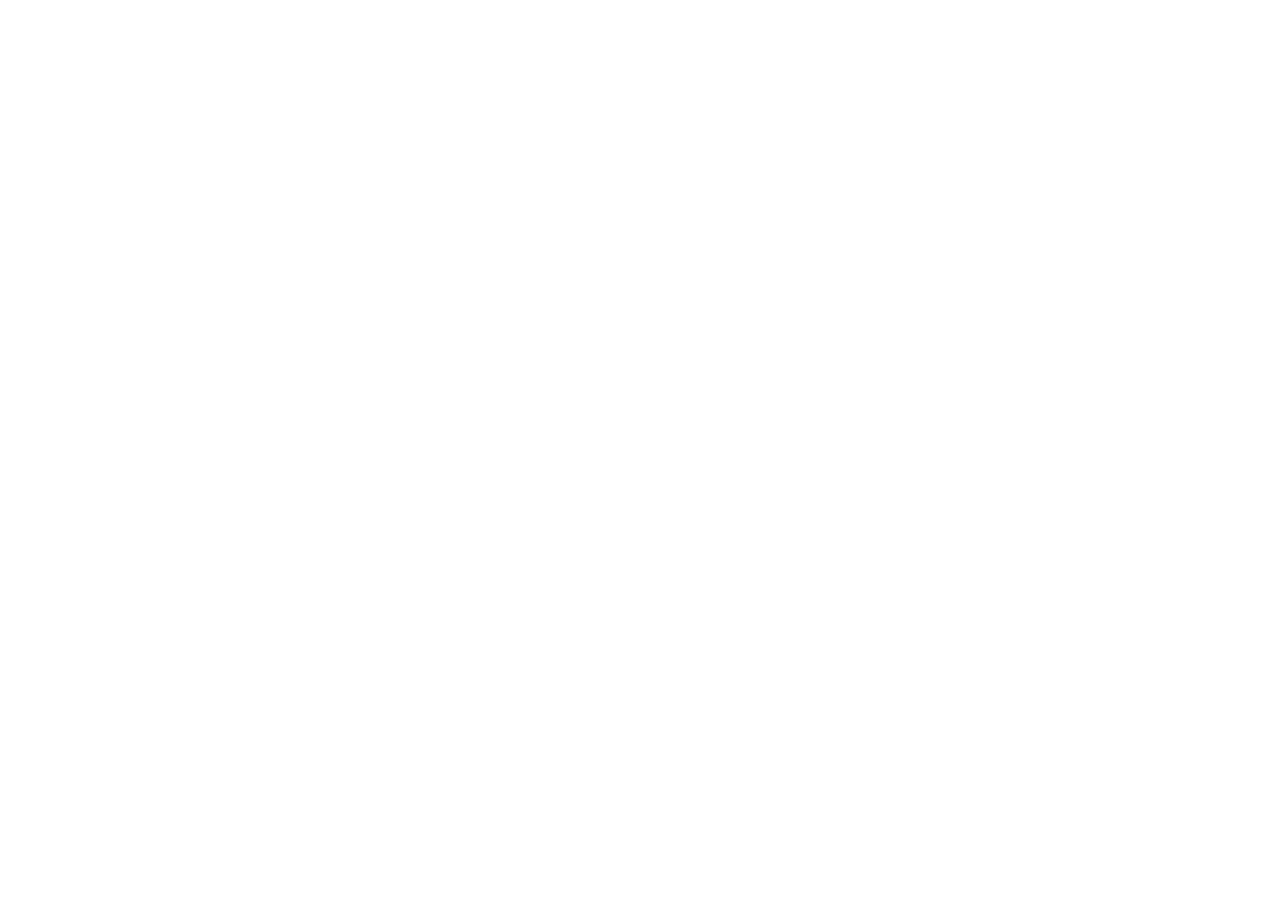
==== register.html @ 8d65573b "Initial commit" ====
<!DOCTYPE html>
<html lang="en">

<head>
    <meta charset="utf-8">
    <meta name="viewport" content="width=device-width, initial-scale=1">

    <title>Register - Oxi.cx</title>
    <meta name="description" content="Earn money with your links with Oxi.cx, the URL shortener.">
    <meta name="author" content="Oxi.cx">

    <link href="https://cdn.oxi.cx/css/fonts.css" rel="stylesheet">
    <link href="https://cdn.oxi.cx/css/bootstrap.min.css" rel="stylesheet">
    <link href="https://cdn.oxi.cx/css/index.css" rel="stylesheet">
</head>
<body>

</body>
</html>
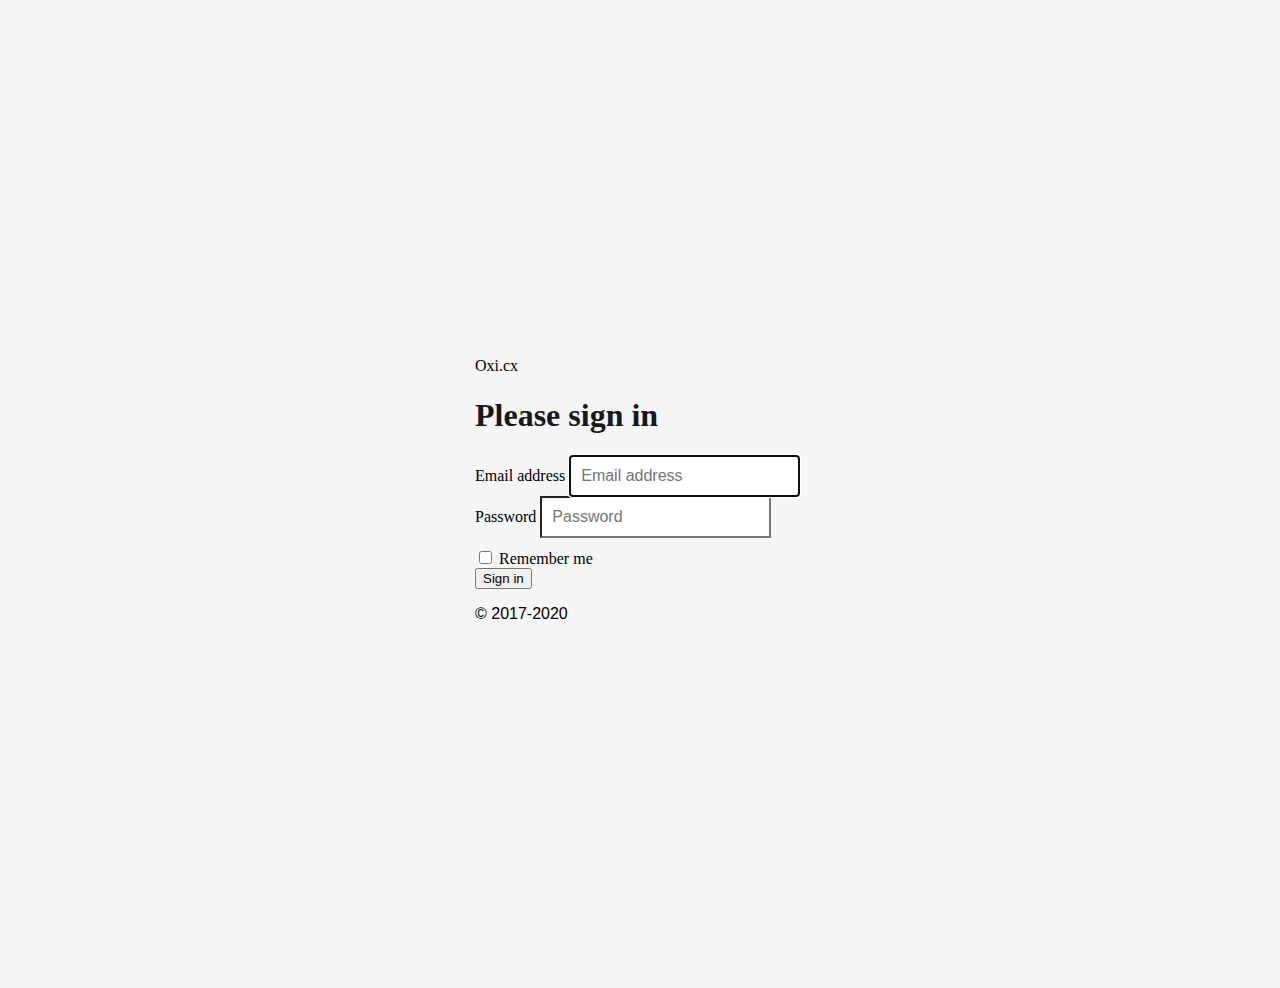
==== commit 64c598c8: "update" ====
--- a/register.html
+++ b/register.html
@@ -11,9 +11,28 @@
 
     <link href="https://cdn.oxi.cx/css/fonts.css" rel="stylesheet">
     <link href="https://cdn.oxi.cx/css/bootstrap.min.css" rel="stylesheet">
-    <link href="https://cdn.oxi.cx/css/index.css" rel="stylesheet">
+    <link href="./assets/css/styles.css" rel="stylesheet">
 </head>
 <body>
 
+<form class="form-signin">
+    <span class="brand-oxi">Oxi</span><span class="brand-cx">.cx</span>
+    <h1 class="h3 mb-3 font-weight-normal">Please sign in</h1>
+    <label for="inputEmail" class="sr-only">Email address</label>
+    <input type="email" id="inputEmail" class="form-control" placeholder="Email address" required autofocus>
+    <label for="inputPassword" class="sr-only">Password</label>
+    <input type="password" id="inputPassword" class="form-control" placeholder="Password" required>
+    <div class="checkbox mb-3">
+        <label>
+            <input type="checkbox" value="remember-me"> Remember me
+        </label>
+    </div>
+    <button class="btn btn-lg btn-primary btn-block" type="submit">Sign in</button>
+    <p class="mt-5 mb-3 text-muted">&copy; 2017-2020</p>
+</form>
+
+<script src="https://cdn.oxi.cx/js/bootstrap.min.js"></script>
+<script src="https://cdn.oxi.cx/js/sw-register.js"></script>
+
 </body>
 </html>--- a/assets/css/styles.css
+++ b/assets/css/styles.css
@@ -0,0 +1,71 @@
+
+:root {
+    --black: #001524;
+    --blacktext: #16181b;
+    --white: #f8f9fa;
+    --blue: #98c1d9;
+}
+
+.container {
+    max-width: 960px;
+}
+
+h1, h2, .navbar-brand {
+    font-family: 'Permanent Marker', cursive;
+}
+
+h1 {
+    color: var(--blacktext)
+}
+
+p {
+    font-family: "Muli", sans-serif;
+}
+
+html,
+body {
+    height: 100%;
+}
+
+body {
+    display: flex;
+    align-items: center;
+    padding-top: 40px;
+    padding-bottom: 40px;
+    background-color: #f5f5f5;
+}
+
+.form-signin {
+    width: 100%;
+    max-width: 330px;
+    padding: 15px;
+    margin: auto;
+}
+
+.form-signin .checkbox {
+    font-weight: 400;
+}
+
+.form-signin .form-control {
+    position: relative;
+    box-sizing: border-box;
+    height: auto;
+    padding: 10px;
+    font-size: 16px;
+}
+
+.form-signin .form-control:focus {
+    z-index: 2;
+}
+
+.form-signin input[type="email"] {
+    margin-bottom: -1px;
+    border-bottom-right-radius: 0;
+    border-bottom-left-radius: 0;
+}
+
+.form-signin input[type="password"] {
+    margin-bottom: 10px;
+    border-top-left-radius: 0;
+    border-top-right-radius: 0;
+}
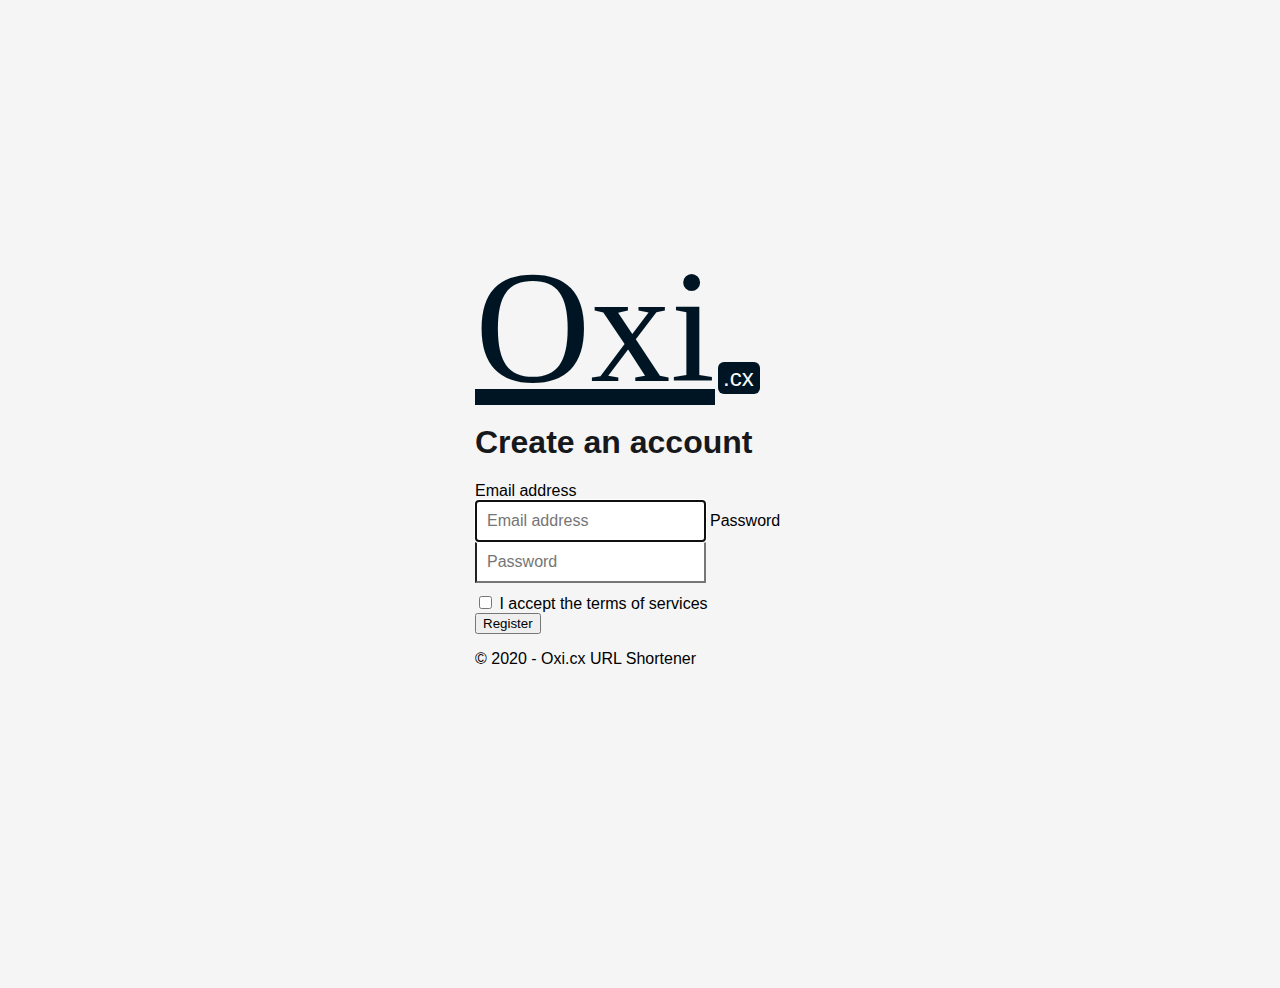
==== commit 20b01d90: "update" ====
--- a/register.html
+++ b/register.html
@@ -16,19 +16,21 @@
 <body>
 
 <form class="form-signin">
-    <span class="brand-oxi">Oxi</span><span class="brand-cx">.cx</span>
-    <h1 class="h3 mb-3 font-weight-normal">Please sign in</h1>
+    <a class="navbar-brand" href="https://oxi.cx">
+        <span class="brand-oxi">Oxi</span><span class="brand-cx">.cx</span>
+    </a>
+    <h1 class="h3 mb-3 font-weight-normal">Create an account</h1>
     <label for="inputEmail" class="sr-only">Email address</label>
     <input type="email" id="inputEmail" class="form-control" placeholder="Email address" required autofocus>
     <label for="inputPassword" class="sr-only">Password</label>
     <input type="password" id="inputPassword" class="form-control" placeholder="Password" required>
     <div class="checkbox mb-3">
         <label>
-            <input type="checkbox" value="remember-me"> Remember me
+            <input type="checkbox" value="terms-of-service"> I accept the terms of services
         </label>
     </div>
-    <button class="btn btn-lg btn-primary btn-block" type="submit">Sign in</button>
-    <p class="mt-5 mb-3 text-muted">&copy; 2017-2020</p>
+    <button class="btn btn-lg btn-primary btn-block" type="submit">Register</button>
+    <p class="mt-5 mb-3 text-muted">&copy; 2020 - Oxi.cx URL Shortener</p>
 </form>
 
 <script src="https://cdn.oxi.cx/js/bootstrap.min.js"></script>
--- a/assets/css/styles.css
+++ b/assets/css/styles.css
@@ -6,19 +6,11 @@
     --blue: #98c1d9;
 }
 
-.container {
-    max-width: 960px;
-}
-
-h1, h2, .navbar-brand {
-    font-family: 'Permanent Marker', cursive;
-}
-
 h1 {
     color: var(--blacktext)
 }
 
-p {
+h1, p, label {
     font-family: "Muli", sans-serif;
 }
 
@@ -34,6 +26,45 @@
     padding-bottom: 40px;
     background-color: #f5f5f5;
 }
+
+a:hover {
+    color: inherit;
+}
+
+/* Brand */
+.navbar-brand {
+    display: flex;
+    line-height: 26px;
+    color: var(--black);
+    margin-top: 0;
+    margin-bottom: 30px;
+}
+
+.brand-oxi {
+    display: block;
+    font-family: 'Permanent Marker', cursive;
+    font-size: 10rem;
+    padding-top: 2px;
+    height: 5rem;
+}
+
+.brand-cx {
+    display: flex;
+    background: var(--black);
+    color: var(--white);
+    border-radius: 6px;
+    font-size: 1.5rem;
+    margin-left: 3px;
+    padding-right: 6px;
+    padding-left: 5px;
+    font-family: "Muli", sans-serif;
+    margin-top: auto;
+    height: 2rem;
+    flex-direction: column;
+    justify-content: center;
+}
+
+/* Form */
 
 .form-signin {
     width: 100%;
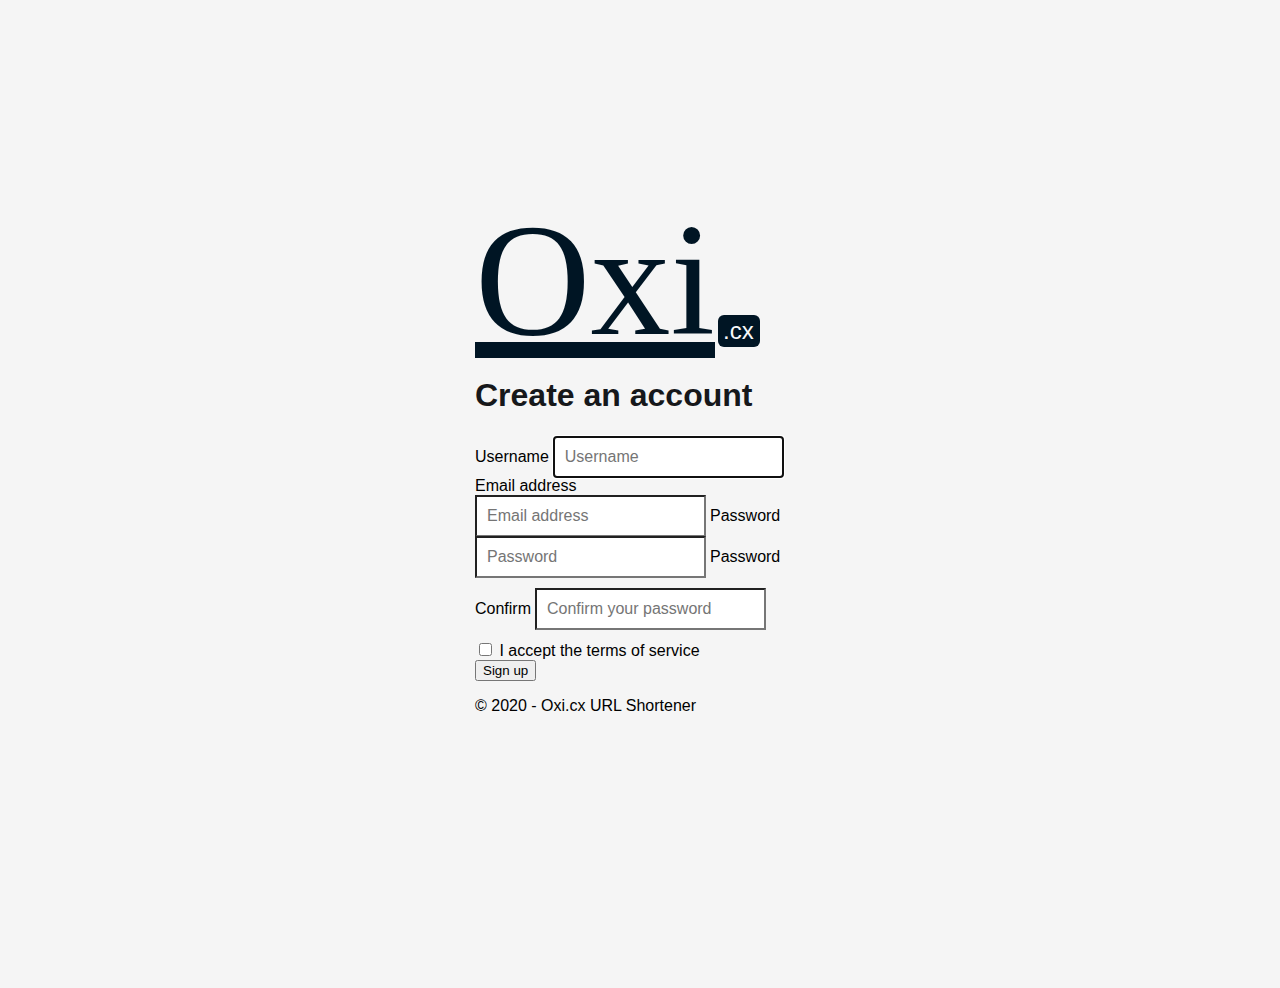
==== commit 6500dbba: "update" ====
--- a/register.html
+++ b/register.html
@@ -19,17 +19,29 @@
     <a class="navbar-brand" href="https://oxi.cx">
         <span class="brand-oxi">Oxi</span><span class="brand-cx">.cx</span>
     </a>
+
     <h1 class="h3 mb-3 font-weight-normal">Create an account</h1>
+
+    <label for="inputUsername" class="sr-only">Username</label>
+    <input type="email" id="inputUsername" class="form-control" placeholder="Username" required autofocus>
+
     <label for="inputEmail" class="sr-only">Email address</label>
-    <input type="email" id="inputEmail" class="form-control" placeholder="Email address" required autofocus>
+    <input type="email" id="inputEmail" class="form-control" placeholder="Email address" required>
+
     <label for="inputPassword" class="sr-only">Password</label>
     <input type="password" id="inputPassword" class="form-control" placeholder="Password" required>
+
+    <label for="inputConfirmPassword" class="sr-only">Password Confirm</label>
+    <input type="password" id="inputConfirmPassword" class="form-control" placeholder="Confirm your password" required>
+
     <div class="checkbox mb-3">
         <label>
-            <input type="checkbox" value="terms-of-service"> I accept the terms of services
+            <input type="checkbox" value="terms-of-service"> I accept the terms of service
         </label>
     </div>
-    <button class="btn btn-lg btn-primary btn-block" type="submit">Register</button>
+
+    <button class="btn btn-lg btn-primary btn-block" type="submit">Sign up</button>
+
     <p class="mt-5 mb-3 text-muted">&copy; 2020 - Oxi.cx URL Shortener</p>
 </form>
 
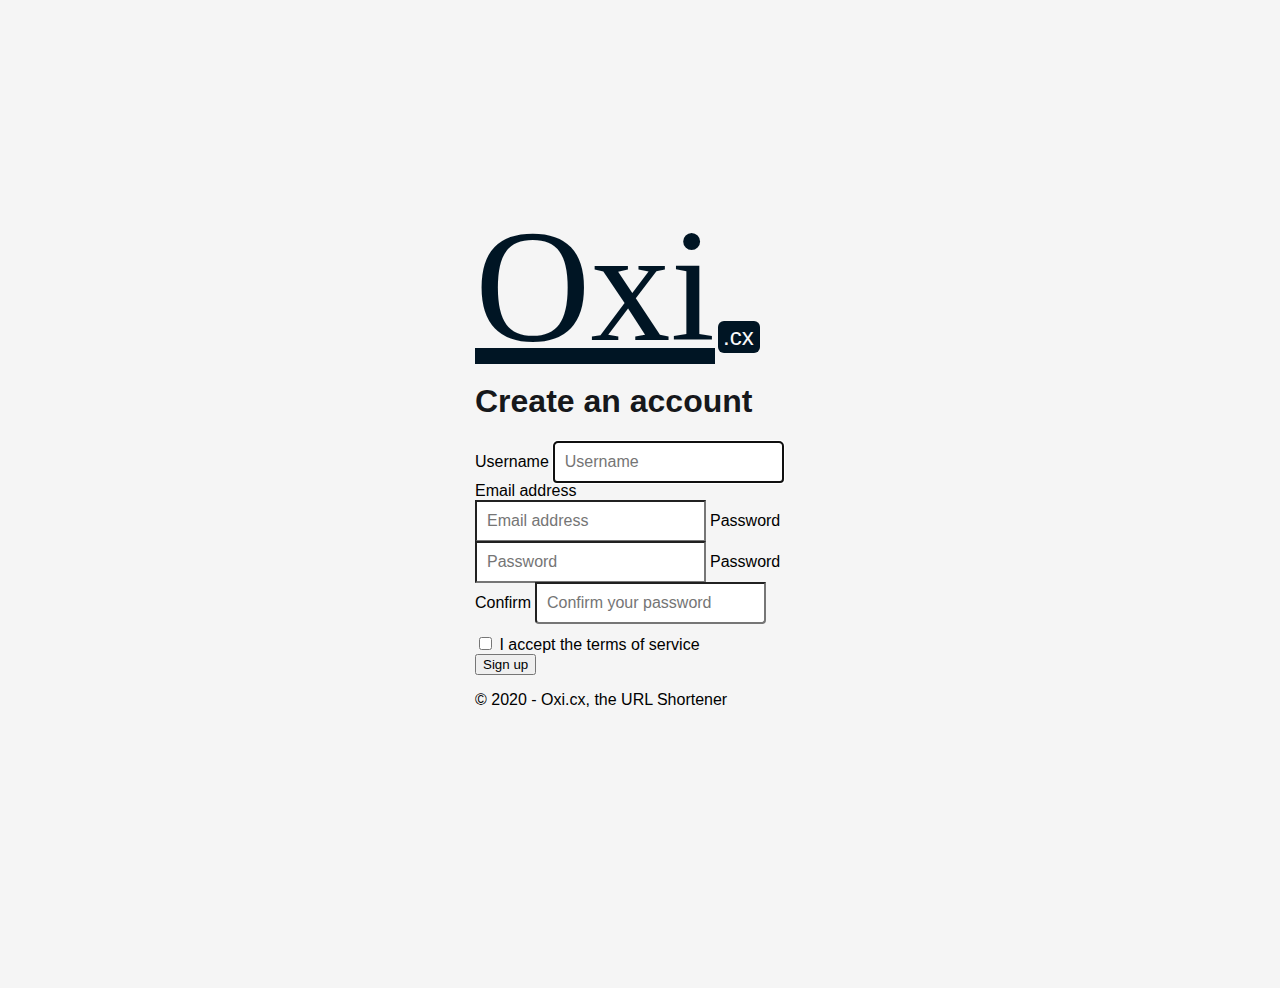
==== commit 2539c8e6: "update" ====
--- a/register.html
+++ b/register.html
@@ -23,7 +23,7 @@
     <h1 class="h3 mb-3 font-weight-normal">Create an account</h1>
 
     <label for="inputUsername" class="sr-only">Username</label>
-    <input type="email" id="inputUsername" class="form-control" placeholder="Username" required autofocus>
+    <input type="text" id="inputUsername" class="form-control input-first" placeholder="Username" required autofocus>
 
     <label for="inputEmail" class="sr-only">Email address</label>
     <input type="email" id="inputEmail" class="form-control" placeholder="Email address" required>
@@ -32,7 +32,7 @@
     <input type="password" id="inputPassword" class="form-control" placeholder="Password" required>
 
     <label for="inputConfirmPassword" class="sr-only">Password Confirm</label>
-    <input type="password" id="inputConfirmPassword" class="form-control" placeholder="Confirm your password" required>
+    <input type="password" id="inputConfirmPassword" class="form-control input-last" placeholder="Confirm your password" required>
 
     <div class="checkbox mb-3">
         <label>
@@ -42,7 +42,7 @@
 
     <button class="btn btn-lg btn-primary btn-block" type="submit">Sign up</button>
 
-    <p class="mt-5 mb-3 text-muted">&copy; 2020 - Oxi.cx URL Shortener</p>
+    <p class="mt-5 mb-3 text-muted">&copy; 2020 - Oxi.cx, the URL Shortener</p>
 </form>
 
 <script src="https://cdn.oxi.cx/js/bootstrap.min.js"></script>
--- a/assets/css/styles.css
+++ b/assets/css/styles.css
@@ -83,20 +83,22 @@
     height: auto;
     padding: 10px;
     font-size: 16px;
+    border-radius: 0;
+    margin-bottom: -1px;
 }
 
 .form-signin .form-control:focus {
     z-index: 2;
 }
 
-.form-signin input[type="email"] {
-    margin-bottom: -1px;
-    border-bottom-right-radius: 0;
-    border-bottom-left-radius: 0;
+.form-signin .input-first {
+    border-top-left-radius: .25rem;
+    border-top-right-radius: .25rem;
 }
 
-.form-signin input[type="password"] {
+.form-signin .input-last {
     margin-bottom: 10px;
-    border-top-left-radius: 0;
-    border-top-right-radius: 0;
+    border-bottom-left-radius: .25rem;
+    border-bottom-right-radius: .25rem;
 }
+
